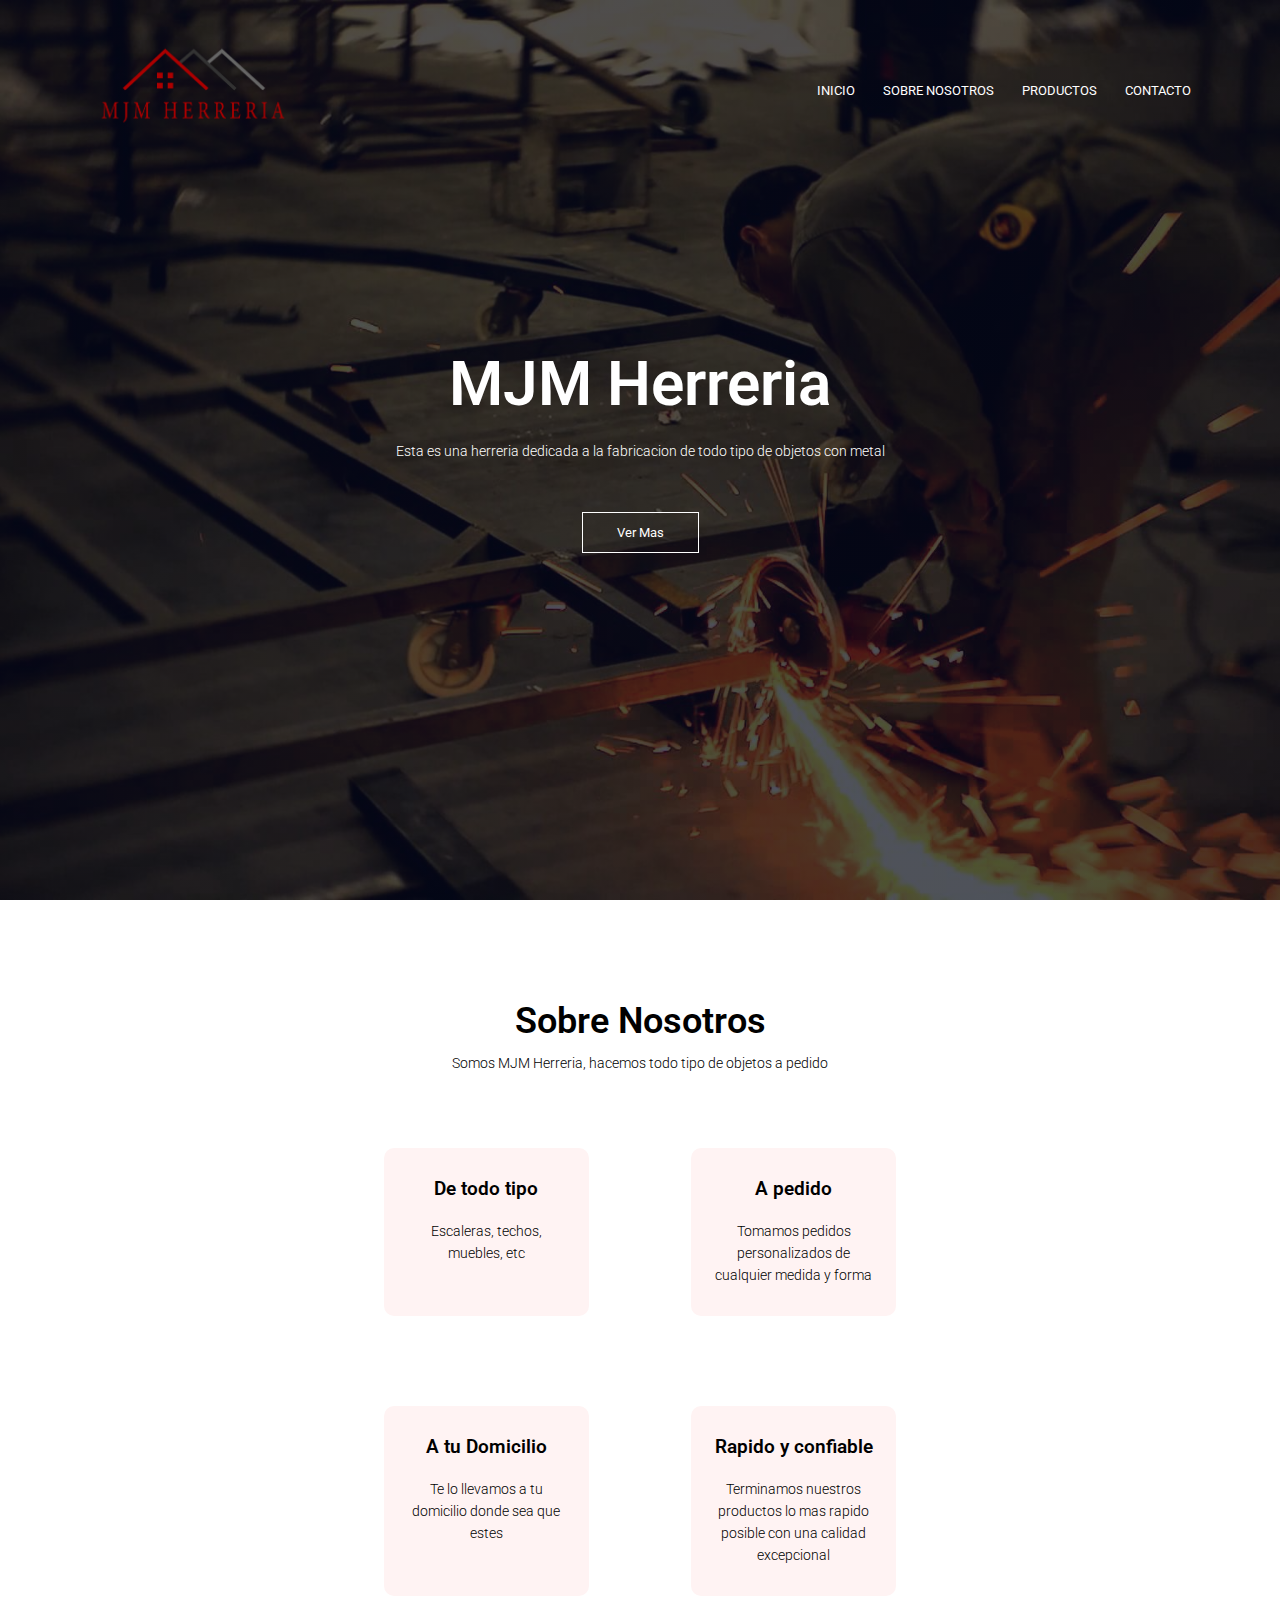
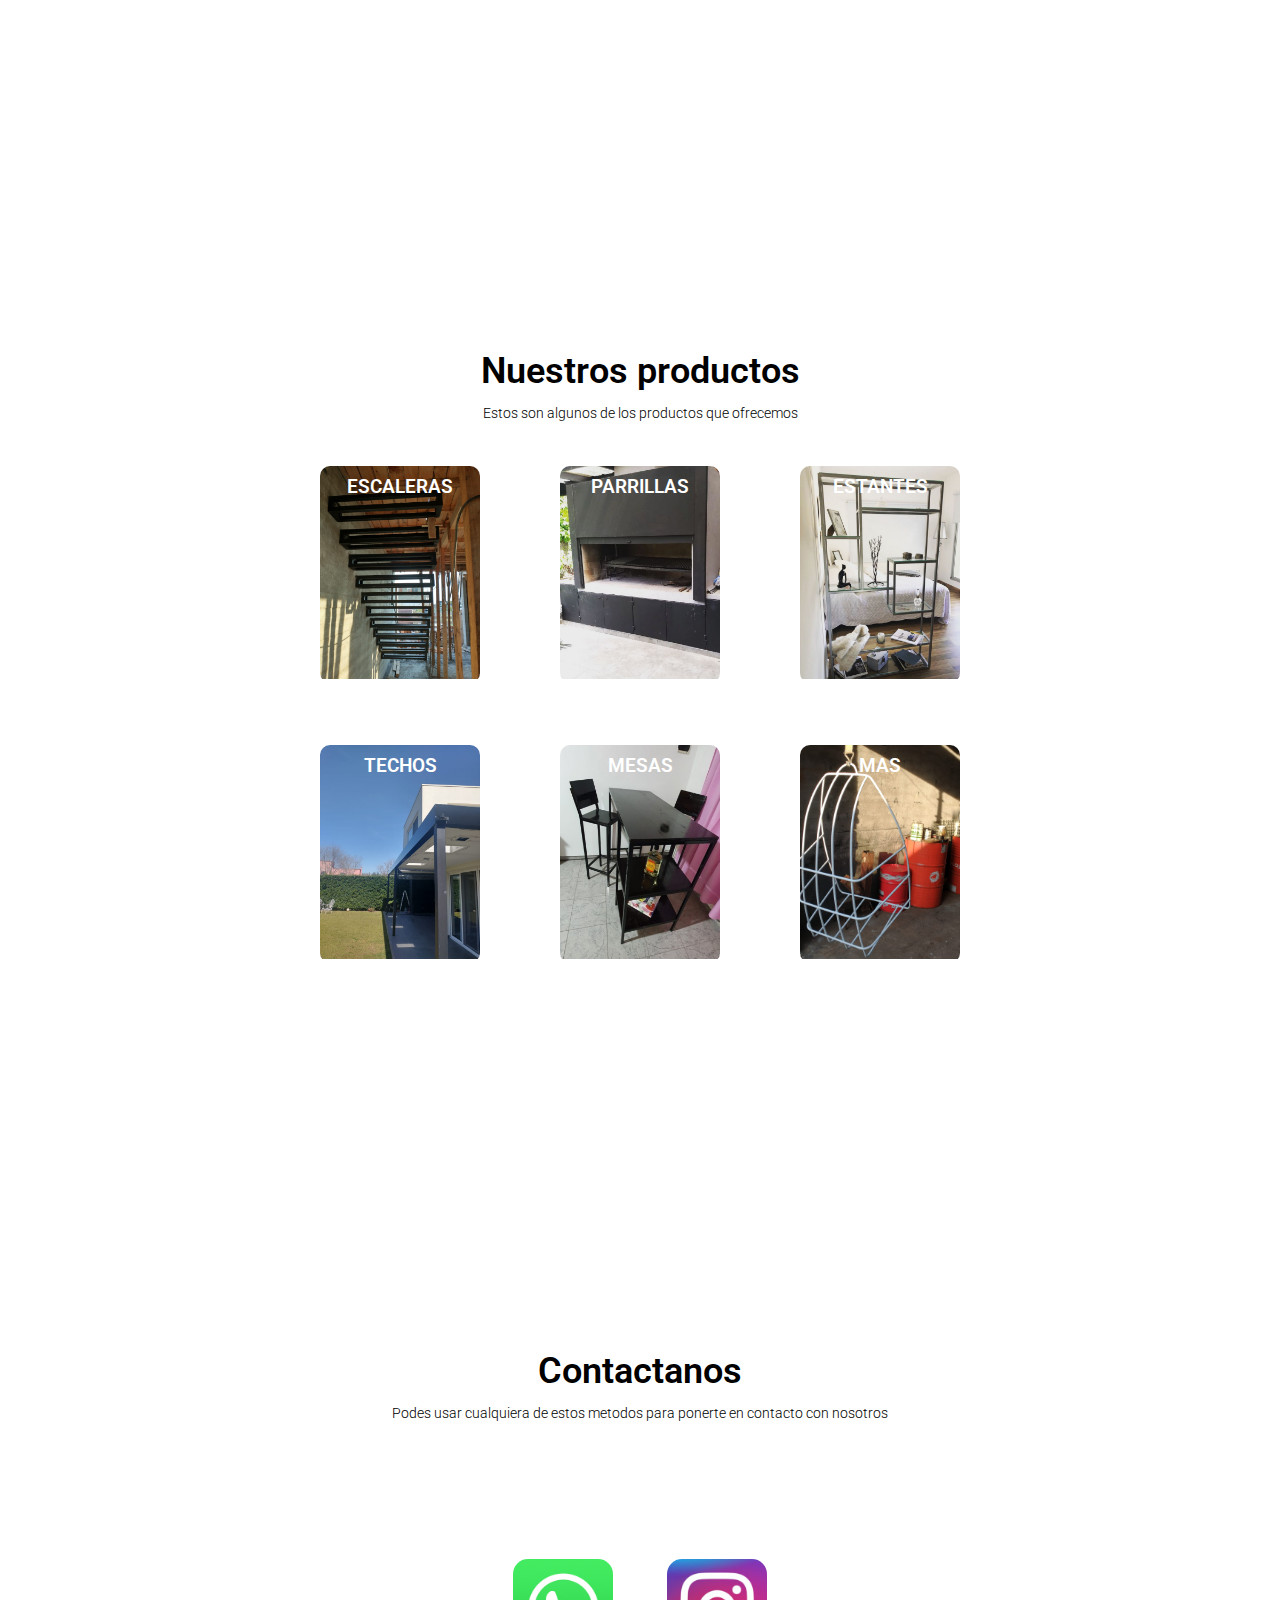
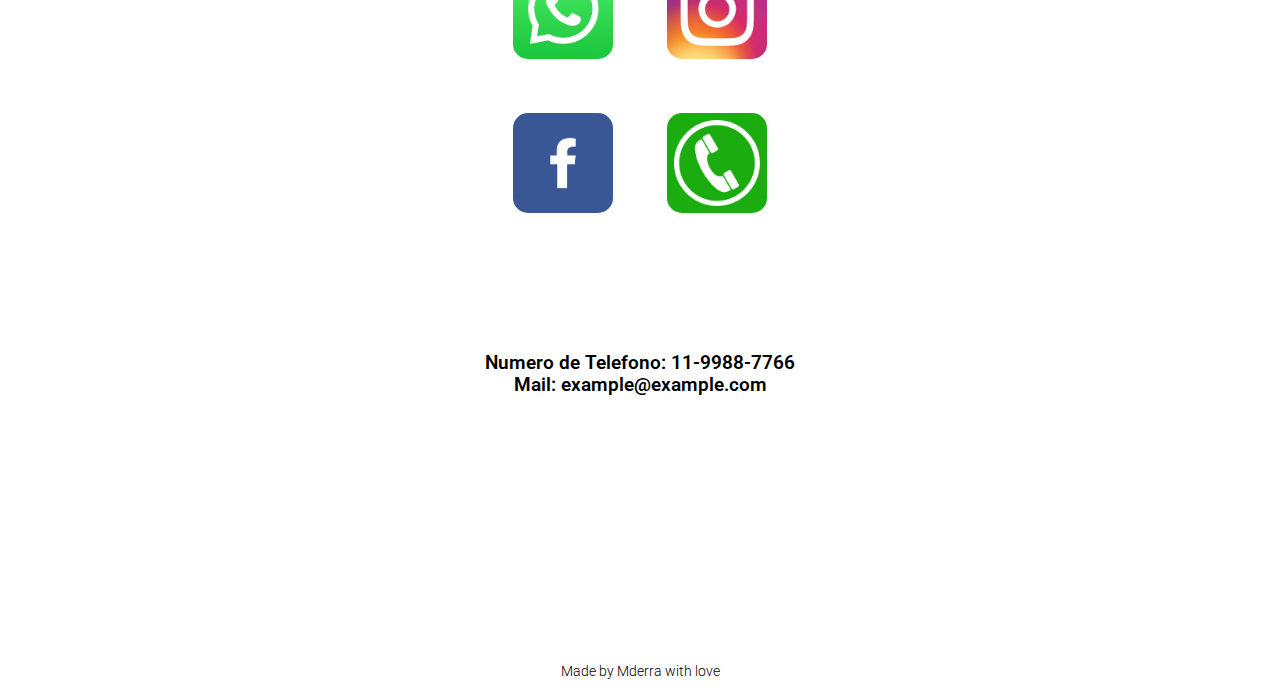
==== index.html @ 027ba99f "Add files via upload" ====
<!DOCTYPE html>
<html>
<head>
	<title>MJM Herreria</title>
	<link rel="stylesheet" type="text/css" href="css/style.css">
	<meta charset="utf-8">
	<meta name="viewport" content="with=device-width, initial-scale=1.0">
	<link rel="preconnect" href="https://fonts.googleapis.com">
	<link rel="preconnect" href="https://fonts.gstatic.com" crossorigin>
	<link href="https://fonts.googleapis.com/css2?family=Roboto:wght@100;300;400;500;700&display=swap" rel="stylesheet"> 
</head>
<body>
<!---------------HEADER-------------------->

	<section class="header" id="inicio">
		<nav>
			<a href="index.html"><img src="images/other/logo.png"></a>
			<div class="nav-links" id="navLinks">
				<i class="fa fa-times" onclick="hideMenu()"></i>
				<ul>
					<li><a href="#inicio">INICIO</a></li>
					<li><a href="#sobre-nosotros">SOBRE NOSOTROS</a></li>
					<li><a href="#productos">PRODUCTOS</a></li>
					<li><a href="#contacto">CONTACTO</a></li>
				</ul>

			</div>
		</nav>
			<div class="text-box">
				<h1>MJM Herreria</h1>
				<p>Esta es una herreria dedicada a la fabricacion de todo tipo de objetos con metal</p>
				<a href="#sobre-nosotros" class="hero-btn">Ver Mas</a>
			</div>
		
	</section>

<!---------------ABOUT US-------------------->

	<section class="about-us" id="sobre-nosotros">
		<h1>Sobre Nosotros</h1>
		<p>Somos MJM Herreria, hacemos todo tipo de objetos a pedido</p>

		<div class="about-row">
			<div class="about-col">
				<h3>De todo tipo</h3>
				<p>Escaleras, techos, muebles, etc</p>
			</div>
			<div class="about-col">
				<h3>A pedido</h3>
				<p>Tomamos pedidos personalizados de cualquier medida y forma</p>
			</div>
		</div>
		<div class="about-row">
			<div class="about-col">
				<h3>A tu Domicilio</h3>
				<p>Te lo llevamos a tu domicilio donde sea que estes</p>
			</div>
			<div class="about-col">
				<h3>Rapido y confiable</h3>
				<p>Terminamos nuestros productos lo mas rapido posible con una calidad excepcional</p>
			</div>
		</div>
	</section>

<!---------------PRODUCTS-------------------->

	<section class="products" id="productos">
		<h1>Nuestros productos</h1>
		<p>Estos son algunos de los productos que ofrecemos</p>

		<div class="products-row">
			<div class="products-col">
				<img src="images/escaleras/escalera.jpg" id="escaleras">
				<div class="layer">
					<h3 class="products-txt">ESCALERAS</h3>
				</div>
			</a>
			</div>
			<div class="products-col">
				<img src="images/parrillas/parrilla.png" id="parrillas">
				<div class="layer">
					<h3 class="products-txt">PARRILLAS</h3>
				</div>
			</div>
			<div class="products-col">
				<img src="images/estantes/estante.jpg" id="estantes">
				<div class="layer">
					<h3 class="products-txt">ESTANTES</h3>
				</div>
			</div>
		</div>
		<div class="products-row">
			<div class="products-col">
				<img src="images/techos/techo.png" id="techos">
				<div class="layer">
					<h3 class="products-txt">TECHOS</h3>
				</div>
			</a>
			</div>
			<div class="products-col">
				<img src="images/mesas/mesa.png" id="mesas">
				<div class="layer">
					<h3 class="products-txt">MESAS</h3>
				</div>
			</div>
			<div class="products-col">
				<img src="images/misc/misc2.jpeg" id="misc">
				<div class="layer">
					<h3 class="products-txt">MAS</h3>
				</div>
			</div>
		</div>
	</section>

<!---------------CONTACT-------------------->
	<section class="contact" id="contacto">
		<h1>Contactanos</h1>
		<p>Podes usar cualquiera de estos metodos para ponerte en contacto con nosotros</p>
		<div class="contact-list">
			<div class="contact-row">
				<div class="contact-col">
					<a href="https://api.whatsapp.com/send?phone=541128395192&text=Hola,%20te%20escribo%20desde%20tu%20pagina%20web%20MJM%20Herreria" target="_blank">	
						<img src="images/other/whatsapp.png">
					</a>
				</div>
				<div class="contact-col">
					<a href="https://www.instagram.com/mjm_herreria/" target="_blank">	
						<img src="images/other/instagram.jpg">
					</a>
				</div>
			</div>
			<div class="contact-row">
				<div class="contact-col">
					<a href="https://www.facebook.com" target="_blank">	
						<img src="images/other/facebook.png">
					</a>
				</div>
				<div class="contact-col">
					<a href="#footer-id" target="_blank">
						<img src="images/other/phone.png">
					</a>
				</div>
			</div>
		</div>
		<div class="contact-info">
			<h3 id="footer-id">Numero de Telefono: 11-9988-7766 <br> Mail: example@example.com</h3>
		</div>
	</section>
	<footer>
		<p class="footer-txt">Made by Mderra with love</p>
	</footer>
</body>
<script src="js/main.js"></script>
</html>
---- css/style.css ----
*{
	margin: 0;
	padding: 0;
	font-family: 'Roboto', sans-serif;
}
section{
	min-height: 100vh;
}
h1{
	font-size: 36px;
	font-weight: 600;
}
h3{
	text-align: center;
	font-weight: 600;
	margin: 10px 0;
}
p{
	color: black;
	font-size: 14px;
	font-weight: 300;
	line-height: 22px;
	padding: 10px;
}
nav{
	display: flex;
	padding: 2% 6%;
	justify-content: space-between;
	align-items: center;
}
nav img{
	width: 225px;

}
.header{
	min-height: 100vh;
	width: 100%;
	background-image: linear-gradient(rgba(4,9,30,0.7),rgba(4,9,30,0.7)),url(../images/other/background.jpg);
	background-position: center;
	background-size: cover;
	position: relative;
}
.nav-links{
	flex: 1;
	text-align: right;
}
.nav-links ul li{
	list-style: none;
	display: inline-block;
	padding: 8px 12px;
	position: relative;
}
.nav-links ul li a{
	color: #fff;
	text-decoration: none;
	font-size: 13px;
}
.nav-links ul li::after{
	content: '';
	width: 0%;
	height: 2px;
	background: #ac0000;
	display: block;
	margin: auto;
	transition: 0.5s;
}
.nav-links ul li:hover::after{
	width: 100%;

}
.text-box{
	width: 90%;
	color: white;
	position: absolute;
	top: 50%;
	left: 50%;
	transform: translate(-50%,-50%);
	text-align: center;
}
.text-box h1{
	font-size: 62px;
}

.text-box p{
	margin: 10px 0 40px;
	font-size: 14px;
	color: white;
}
.hero-btn{
	display: inline-block;
	text-decoration: none;
	color: white;
	border: 1px solid #fff;
	padding: 12px 34px;
	font-size: 13px;
	background: transparent;
	position: relative;
	cursor: pointer;
}
.hero-btn:hover{
	border: 1px solid #ac0000;
	background: #ac0000;
	transition: 1s;
	color: white;
}

@media (width < 500px){
	nav img{
		width: 150px;
	}
}



/*------------SOBRE NOSOTROS-----------*/
.about-us{
	width: 100%;
	margin: auto;
	text-align: center;
	padding-top: 100px;
}
.about-row{
	margin-top: 5%;
	padding: 0 30%;
	display: flex;
	justify-content: space-between;
}
.about-col{
	flex-basis: 40%;
	background: #fff3f3;
	border-radius: 10px;
	margin-bottom: 5%;
	padding: 20px 12px;
	box-sizing: border-box;
	transition: 0.5s;
}
.about-col:hover{
	box-shadow: 0 0 20px 0px rgba(0,0,0,0.2)
}

@media(width < 500px){
	.about-row{
		display: inline-block;
		margin-top: 0;
		justify-content: space-evenly;
	}
	.about-col{
		margin: 0;
		padding: 0;
		width: 100%;
		height: 33%;
	}
}


.products{
	width: 50%;
	margin: auto;
	text-align: center;
	padding-top: 50px;	
}
.products-row{
	margin-top: 5%;
	display: flex;
	justify-content: space-between;
}
.products-col{
	flex-basis: 25%;
	flex-direction: row;
	display: inline;
	border-radius: 10px;
	margin-bottom: 30px;
	position: relative;
	overflow: hidden;
	justify-content: space-between;
}
.products-col img{
	width: 100%;
}
.products-txt{
	color: white;
}

@media(width<500px){
	.products-row{
		display: inline-block;
		margin: 0;
	}
	.products-col{
		display: flex;
	}
}



.layer{
	background: transparent;
	height: 100%;
	width: 100%;
	position: absolute;
	top: 0;
	left: 0;
	transition: 0.5s;
}
.layer:hover{
	background: rgba(172,0,0,0.7);
}

.link{
	color: black;
	text-decoration: none;
}
.link:visited{
	color:black;
}
/*------------CONTACTO-----------*/

.contact{
	text-align: center;
	padding-top: 100px;
}
.contact-col{
	display: inline-block;
	border-radius: 15px;
	margin: 25px;
}
.contact-col img{
	width: 100px;
	border-radius: 15px;
	background-image: ;
}
.contact-txt{
	font-size: 80%;
	color: white;
}
.contact-list{
	padding-top: 100px;
}
.contact-info{
	padding-top: 100px;
}

.footer-txt{
	text-align: center;
}
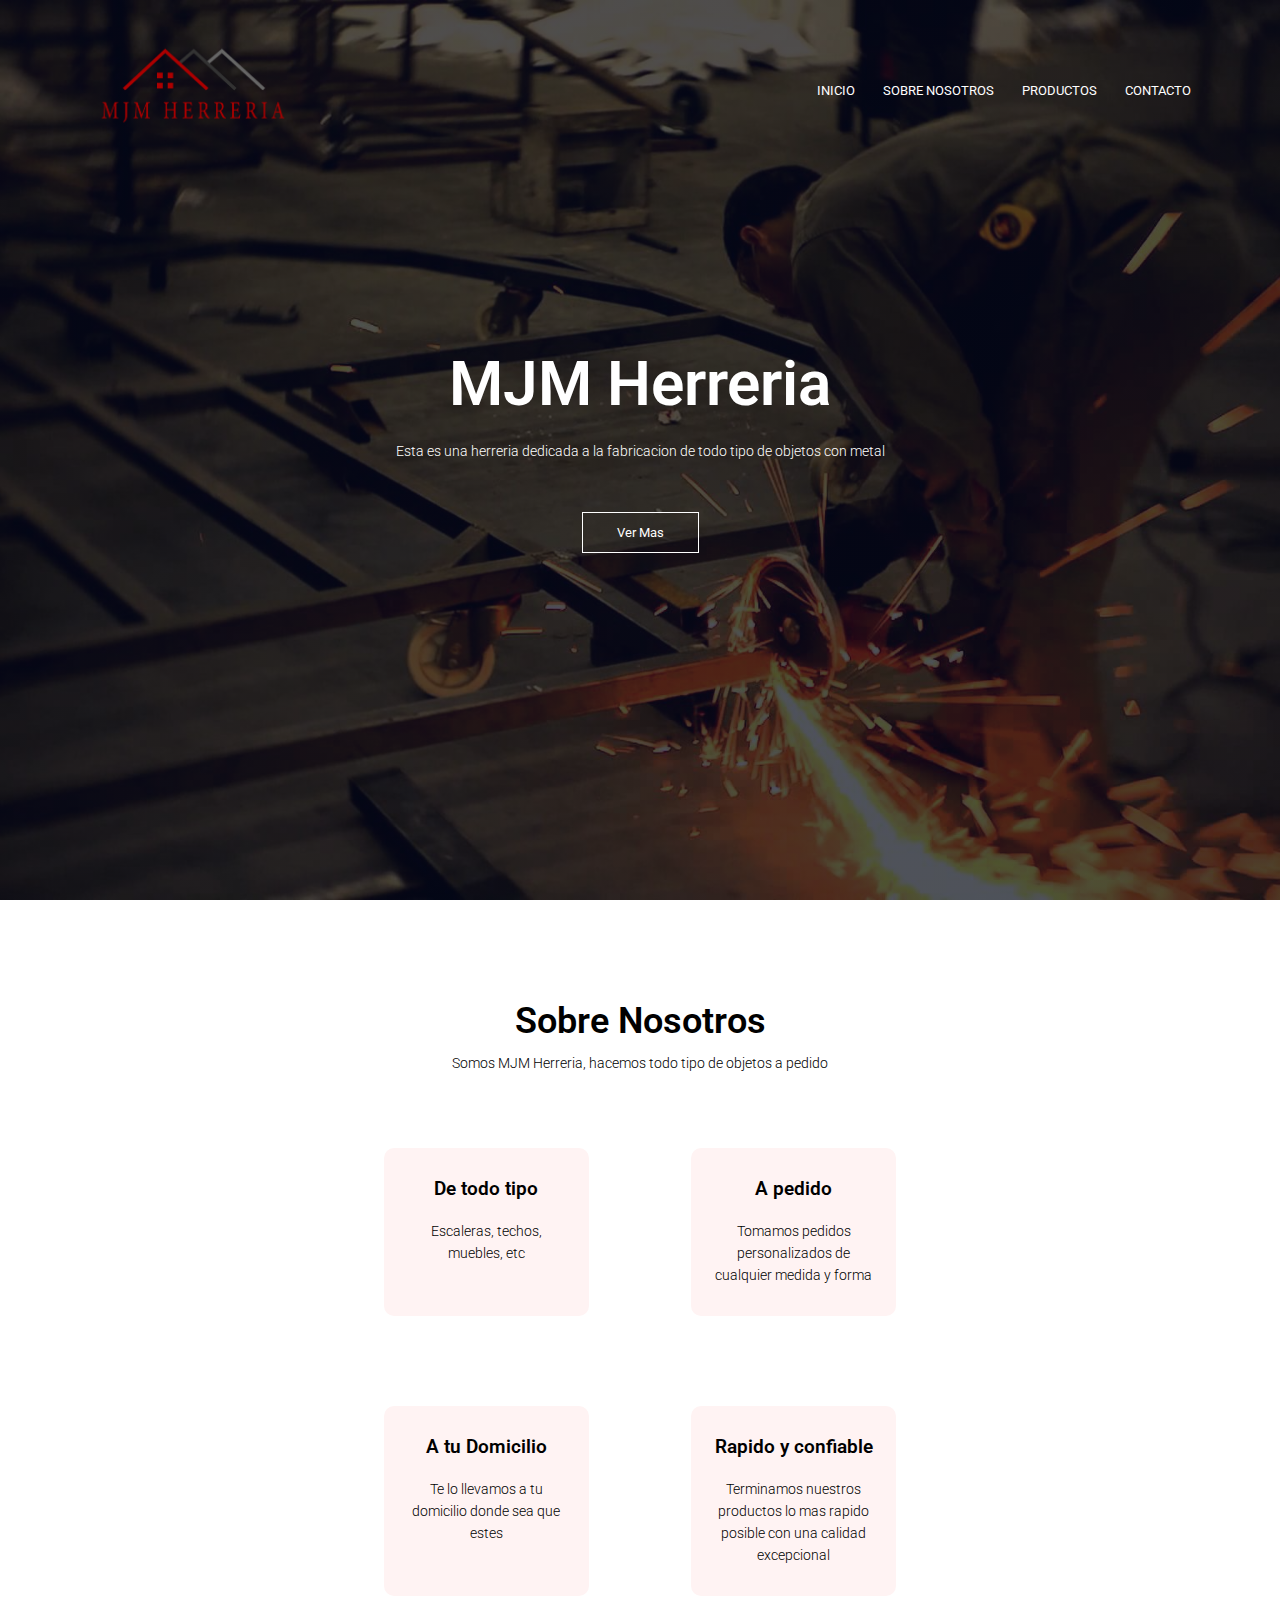
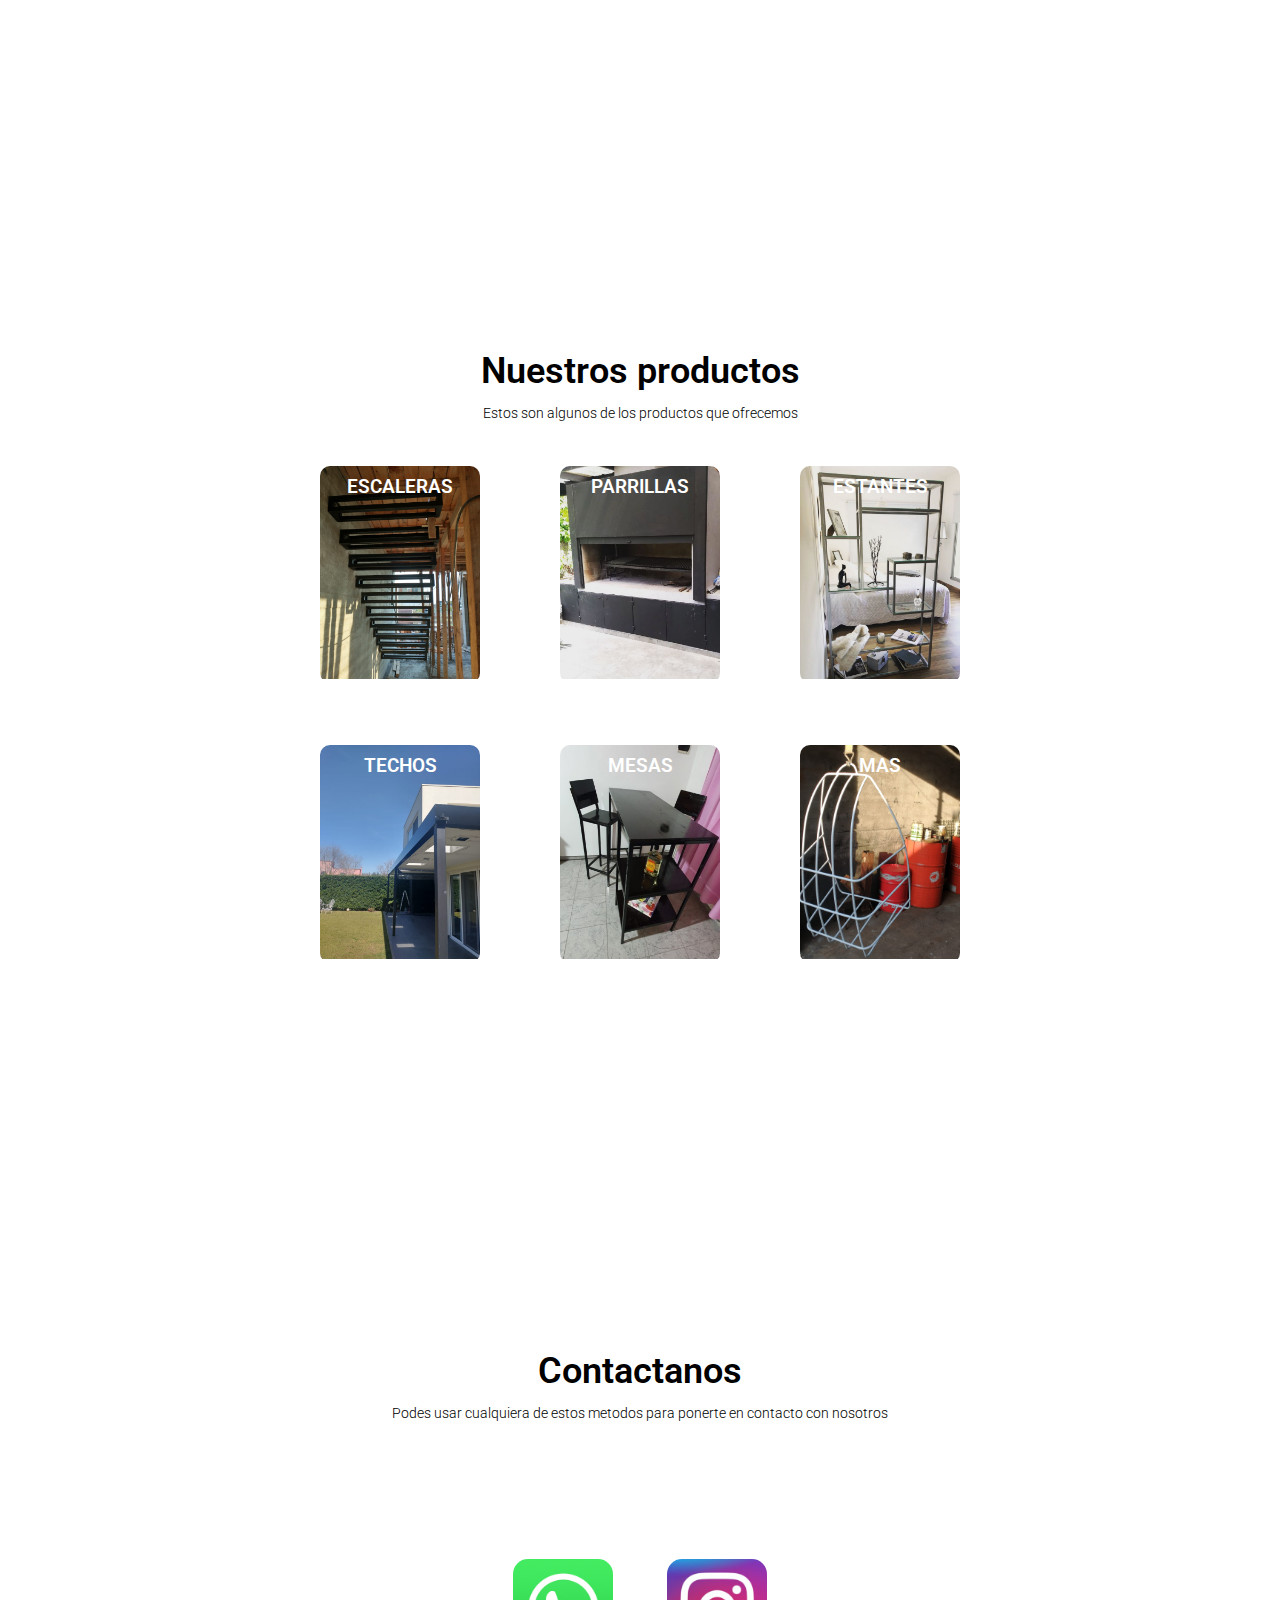
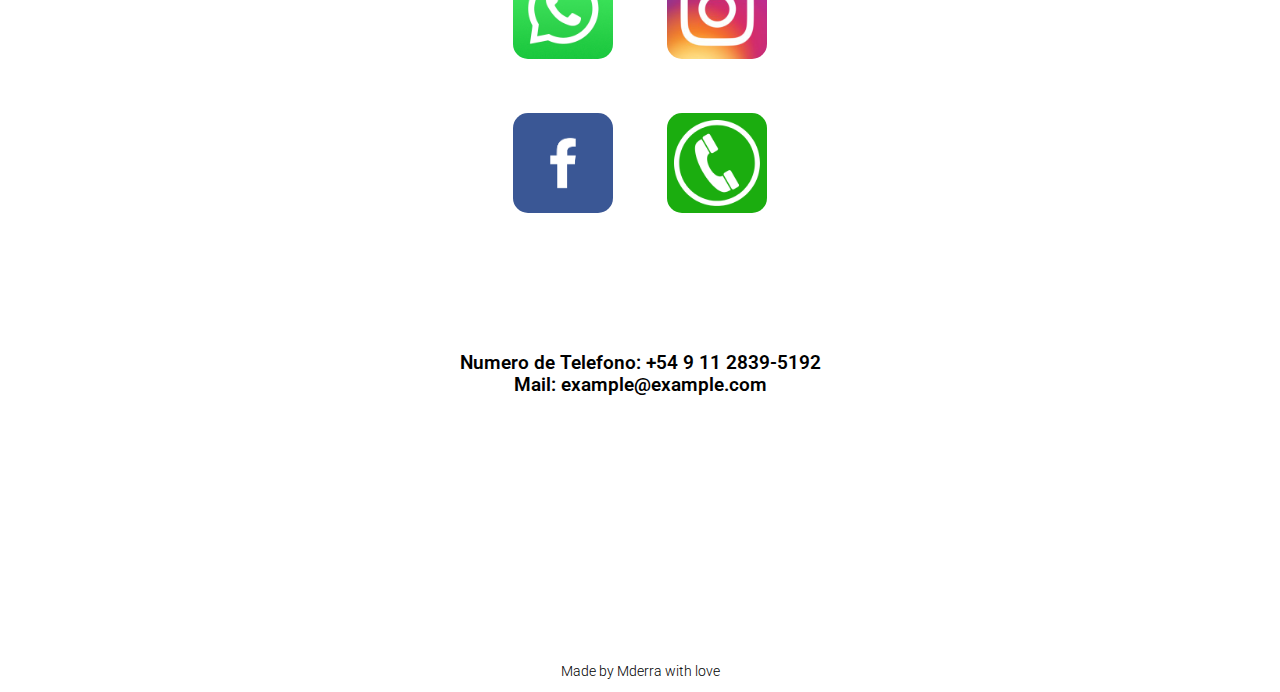
==== commit 28be5702: "Update index.html" ====
--- a/index.html
+++ b/index.html
@@ -143,7 +143,7 @@
 			</div>
 		</div>
 		<div class="contact-info">
-			<h3 id="footer-id">Numero de Telefono: 11-9988-7766 <br> Mail: example@example.com</h3>
+			<h3 id="footer-id">Numero de Telefono: +54 9 11 2839-5192 <br> Mail: example@example.com</h3>
 		</div>
 	</section>
 	<footer>
